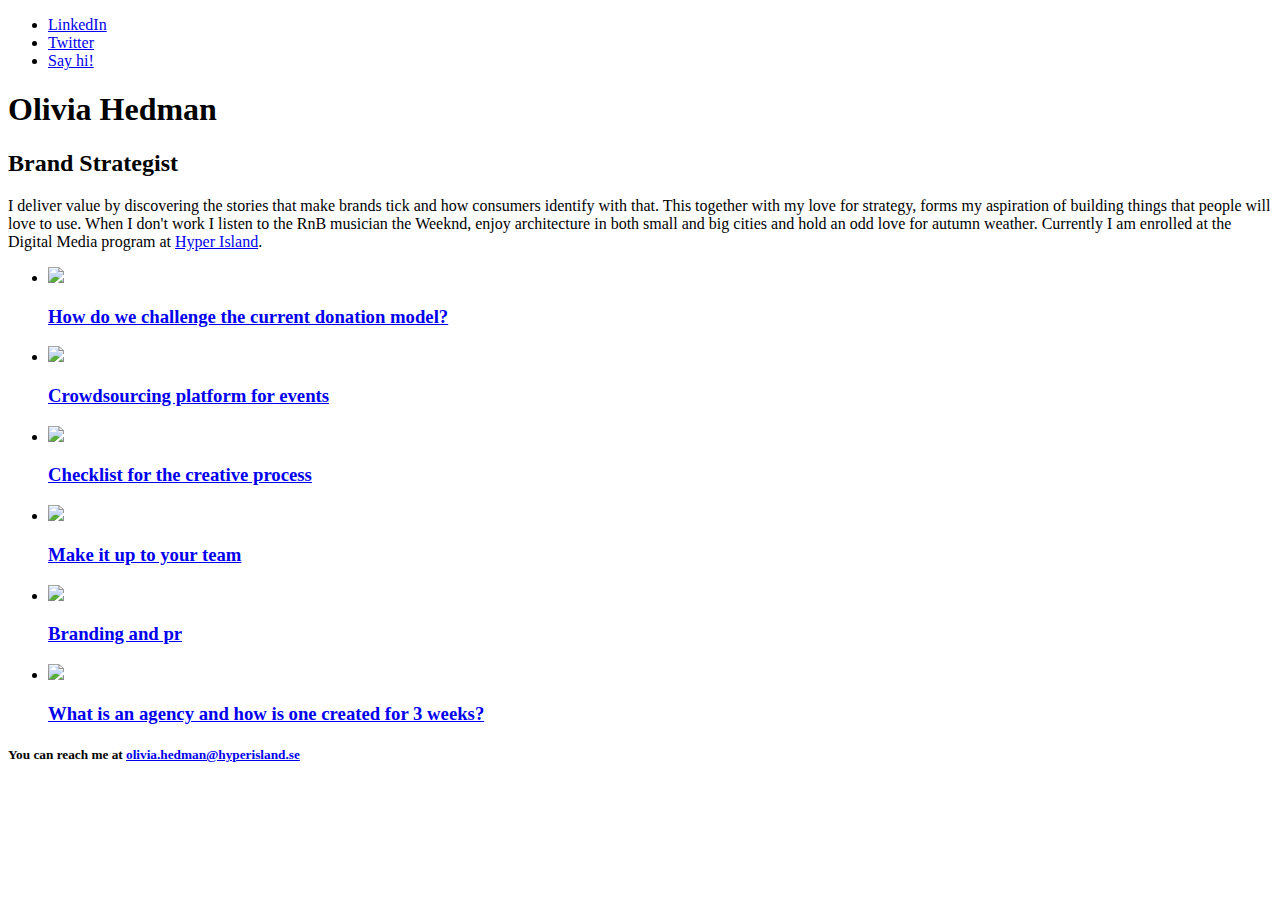
==== index.html @ 32c138a3 "Initial commit" ====
<!doctype html>
<html lang="en">
<head>
    <meta charset="utf-8">
    <meta name="viewport" content="width=device-width, initial-scale=1, maximum-scale=1">
    <title>Olivia Hedman | Brand Strategist</title>
    <link rel="stylesheet" type="css" href="grid.css">
    <link rel="stylesheet" type="css" href="style.css">
</head>
<body>

<!-- HEADER CONTAINING NAVBAR -->
	<header>
		<nav id="navbar">
			<ul>
				<li><a target="_blank" href="http://se.linkedin.com/in/oliviahedman/">LinkedIn</a></li>
				<li><a target="_blank" href="http://twitter.com/olihed">Twitter</a></li>
				<li><a href="mailto:olivia.hedman@hyperisland.se">Say hi!</a></li>
			</ul>
		</nav>



		<div class="floater"></div>
		 
		<div class="header-content">
		<h1>Olivia Hedman</h1>
		<h2>Brand Strategist</h2>
		</div>
		
		
		<!-- <div class="header-content">
			<img id="logo" draggable="false" src="img/logo.svg">
		</div>	
		-->

	</header>

<!--ABOUT SECTION-->

 <div class="about">
        <p>I deliver value by discovering the stories that make brands tick and how consumers identify with that. This together with my love for strategy, forms my aspiration of building things that people will love to use. When I don't work I listen to the RnB musician the Weeknd, enjoy architecture in both small and big cities and hold an odd love for autumn weather. Currently I am enrolled at the Digital Media program at <a href="hyperisland.com">Hyper Island</a>.
        </p>
 </div>

<div class="grid-container">
<ul class="cbp-rfgrid">
    <li><a href="#"><img src="Pics/wakeawish.jpg"><div><h3>How do we challenge the current donation model?</h3></div></a></li>
    <li><a href="#"><img src="Pics/gogonut.jpg"><div><h3>Crowdsourcing platform for events</h3></div></a></li>
    <li><a href="#"><img src="Pics/placeholder.jpg"><div><h3>Checklist for the creative process</h3></div></a></li>
    <li><a href="#"><img src="Pics/sorry.jpg"><div><h3>Make it up to your team</h3></div></a></li>
    <li><a href="#"><img src="Pics/ideabank.jpg"><div><h3>Branding and pr</h3></div></a></li>
    <li><a href="http://thiswasbroken.com"><img src="Pics/thiswasbroken.jpg"><div><h3>What is an agency and how is one created for 3 weeks?</h3></div></a></li>
    <!-- ... -->
</ul>
</div>


<!--CONTACT SECTION-->
<footer>
        <h5>You can reach me at <a href="mailto:olivia.hedman@hyperisland.se">olivia.hedman@hyperisland.se</a></h5>
</footer>
</body>
</html>
---- grid.css ----
/*GRID SECTION*/

.cbp-rfgrid {
    padding: 0;
    list-style: none;
    position: relative;
    max-width: 1200px;
    max-height: 100%;
    margin: 0 auto;

}
 
.cbp-rfgrid li {
    position: relative;
    float: left;
    overflow: hidden;
    width: 33%; /* Fallback */
    width: -webkit-calc(100% / 3);
    width: calc(100% / 3);
}
 
.cbp-rfgrid li a,
.cbp-rfgrid li a img {
    display: block;
    width: 100%;
    cursor: pointer;
}
 
.cbp-rfgrid li a img {
    max-width: 100%;
}
 
/* Flexbox is used for centering the heading */
.cbp-rfgrid li a div {
    position: absolute;
    left: 0px;
    top: 0px;
    right: 0px;
    bottom: 0px;
    background: rgba(0, 0, 0, 0.3);
    display: -webkit-flex;
    display: -moz-flex;
    display: -ms-flex;
    display: flex;
    -webkit-align-items: center;
    -moz-align-items: center;
    -ms-align-items: center;
    align-items: center;
    text-align: center;
    opacity: 0;
}
 
.cbp-rfgrid li a:hover div {
    opacity: 1;
}
 
.cbp-rfgrid li a div h3 {
    width: 100%;
    color: #fff;
    text-transform: uppercase;
    font-size: 1.4em;
    letter-spacing: 2px;
    padding: 0 10px;
}
 
/* Example for media query: change number of items per row */
 
@media screen and (max-width: 1190px) {
    .cbp-rfgrid li {
        width: 33.33%; /* Fallback */
        width: -webkit-calc(100% / 3);
        width: calc(100% / 3);
    }
}
 
@media screen and (max-width: 945px) {
    .cbp-rfgrid li {
        width: 50%; /* Fallback */
        width: -webkit-calc(100% / 2);
        width: calc(100% / 2);
    }

    .cbp-rfgrid {
    	margin-top:50px;
    }
}
 
@media screen and (max-width: 400px) {
    .cbp-rfgrid li {
        width: 100%; /* Fallback */
    }

    p {
    	font-size: 1em;  
    	 }

    h1 {
    	font-size: 4em;
    }

    h2 {
    	font-size: 1.1em;
    }
}
 
@media screen and (max-width: 300px) {
    .cbp-rfgrid li {
        width: 100%;
    }
}
---- style.css ----
@import url(http://fonts.googleapis.com/css?family=Lato:400,700,900);

html, body, div, span, applet, object, iframe,
h1, h2, h3, h4, h5, h6, p, blockquote, pre,
a, abbr, acronym, address, big, cite, code,
del, dfn, em, img, ins, kbd, q, s, samp,
small, strike, strong, sub, sup, tt, var,
b, u, i, center,
dl, dt, dd, ol, ul, li,
fieldset, form, label, legend,
table, caption, tbody, tfoot, thead, tr, th, td,
article, aside, canvas, details, embed, 
figure, figcaption, footer, header, hgroup, 
menu, nav, output, ruby, section, summary,
time, mark, audio, video {
	margin: 0;
	padding: 0;
	border: 0;
	font-size: 100%;
	font: inherit;
	vertical-align: baseline;
}

body {
	-webkit-font-smoothing: antialiased;
	-moz-font-smoothing: grayscale;
}

html, body {
	width: 100%;
	height: 100%;
	margin: 0;
	padding: 0;
	font-family: "Open Sans", sans-serif;
	font-weight: 400;
}

/*HEADER SECTION*/

header {
	height: 100%;
	width: 100%;
	background: #fff;
}

.floater {
	height: 50%;
	clear: both;
	margin-bottom: -150px;
}

.header-content{
	height: 300px;
	clear: both;
	width: 100%;
}
#navbar {
	text-align: center;
	height: 70px;
	width: 100%;
	font-size: 1.1em;
	
}

#navbar li {
	display: inline;
	list-style-type: none;
	padding-right: 20px; 
}

#navbar ul {
	padding-top: 26px;
}

#navbar a {
	text-decoration: none;
	color: black;
	color: #7a7a7a;

}

#navbar a:hover {
	color: #E83322; /*MAYBE INSERT E83322*/
}

#logo {
	display: inline-block;
	margin: 0 350px 0 350px;
}

h1, h2 {
	text-align: center;
	width: 100%;
	text-transform: uppercase;

}

h1 {
	font-size: 5em;
	color: #181818;
	font-weight: 500;
}

h2 {
	font-size: 1.3em;
	letter-spacing: 16px;
	margin-top: 10px;
	color: #7a7a7a;
}


/*ABOUT SECTION*/

.about {
	height: 70%;
	width: 100%;
	background-color: #fff;

}

h3 {
	font-size: 4em;
	text-align: center;
	color: #181818;
	text-transform: uppercase; 
	padding-top: 170px;
}

p {
	text-align: left;
	line-height: 1.7em;
	font-size: 1.4em;
	color: #7a7a7a;
	margin: 0 auto;
	max-width: 800px;
	padding: 0 50px 0 50px;
	
}

p a {
	text-decoration: none;
	color: #7a7a7a;
	border-bottom: 2px solid;
}

p a:hover {
	color: #E83322;
	border-bottom: 2px solid;
}


footer {
	width: 100%;
	height: 20%;

}


h5 {
	text-align: center;
	color: #7a7a7a;
	padding-bottom: 80px;
	padding-top: 80px;
	font-size: 1.2em;
	clear: both;

	
}

h5 a {
	text-decoration: none;
	color: #7a7a7a;
	border-bottom: 2px solid #7a7a7a;
}

h5 a:hover {
	color: #E83322;
	border-bottom: 2px solid #E83322;
}
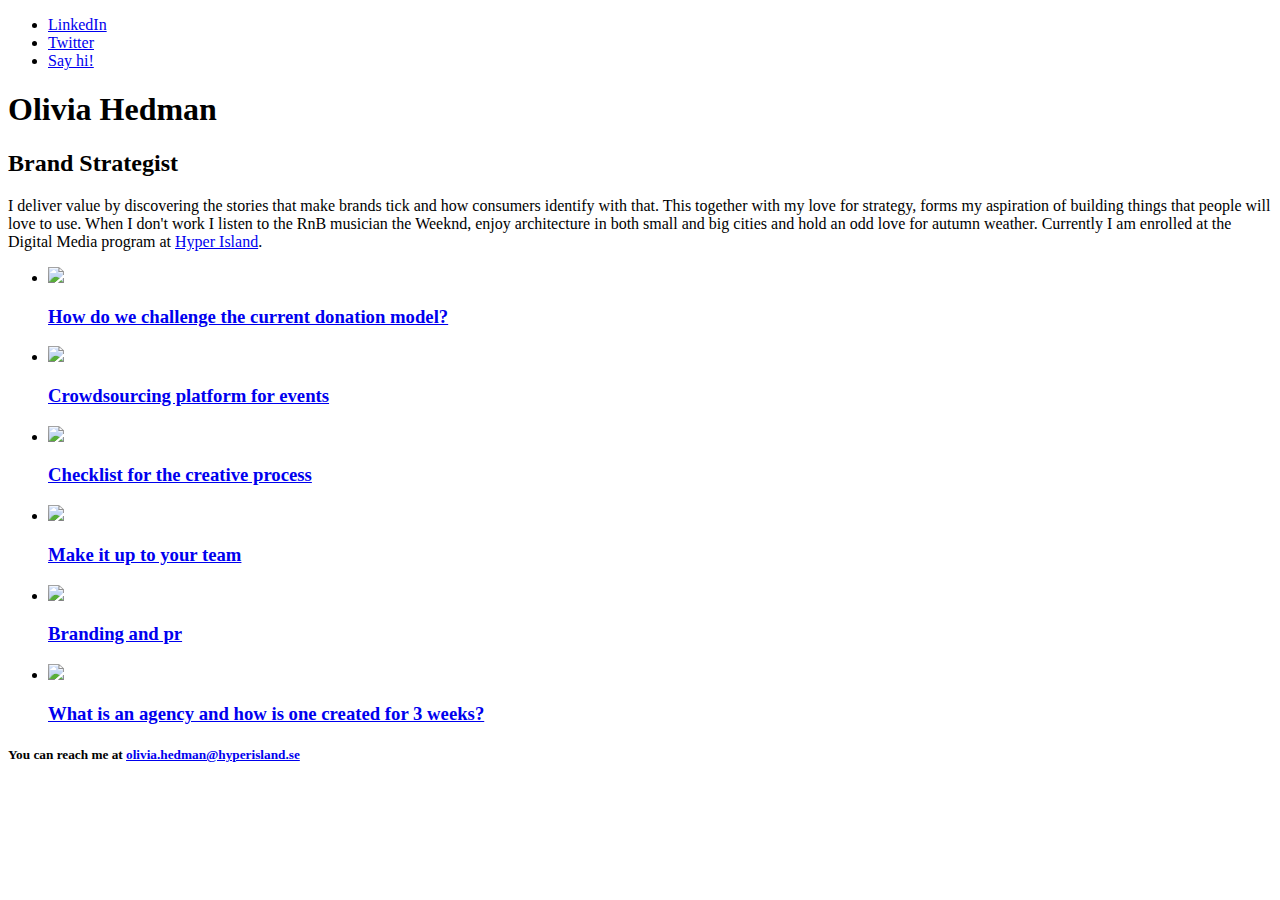
==== commit e71aedff: "Removed irrelevant content" ====
--- a/index.html
+++ b/index.html
@@ -19,21 +19,12 @@
 			</ul>
 		</nav>
 
-
-
 		<div class="floater"></div>
 		 
 		<div class="header-content">
 		<h1>Olivia Hedman</h1>
 		<h2>Brand Strategist</h2>
 		</div>
-		
-		
-		<!-- <div class="header-content">
-			<img id="logo" draggable="false" src="img/logo.svg">
-		</div>	
-		-->
-
 	</header>
 
 <!--ABOUT SECTION-->
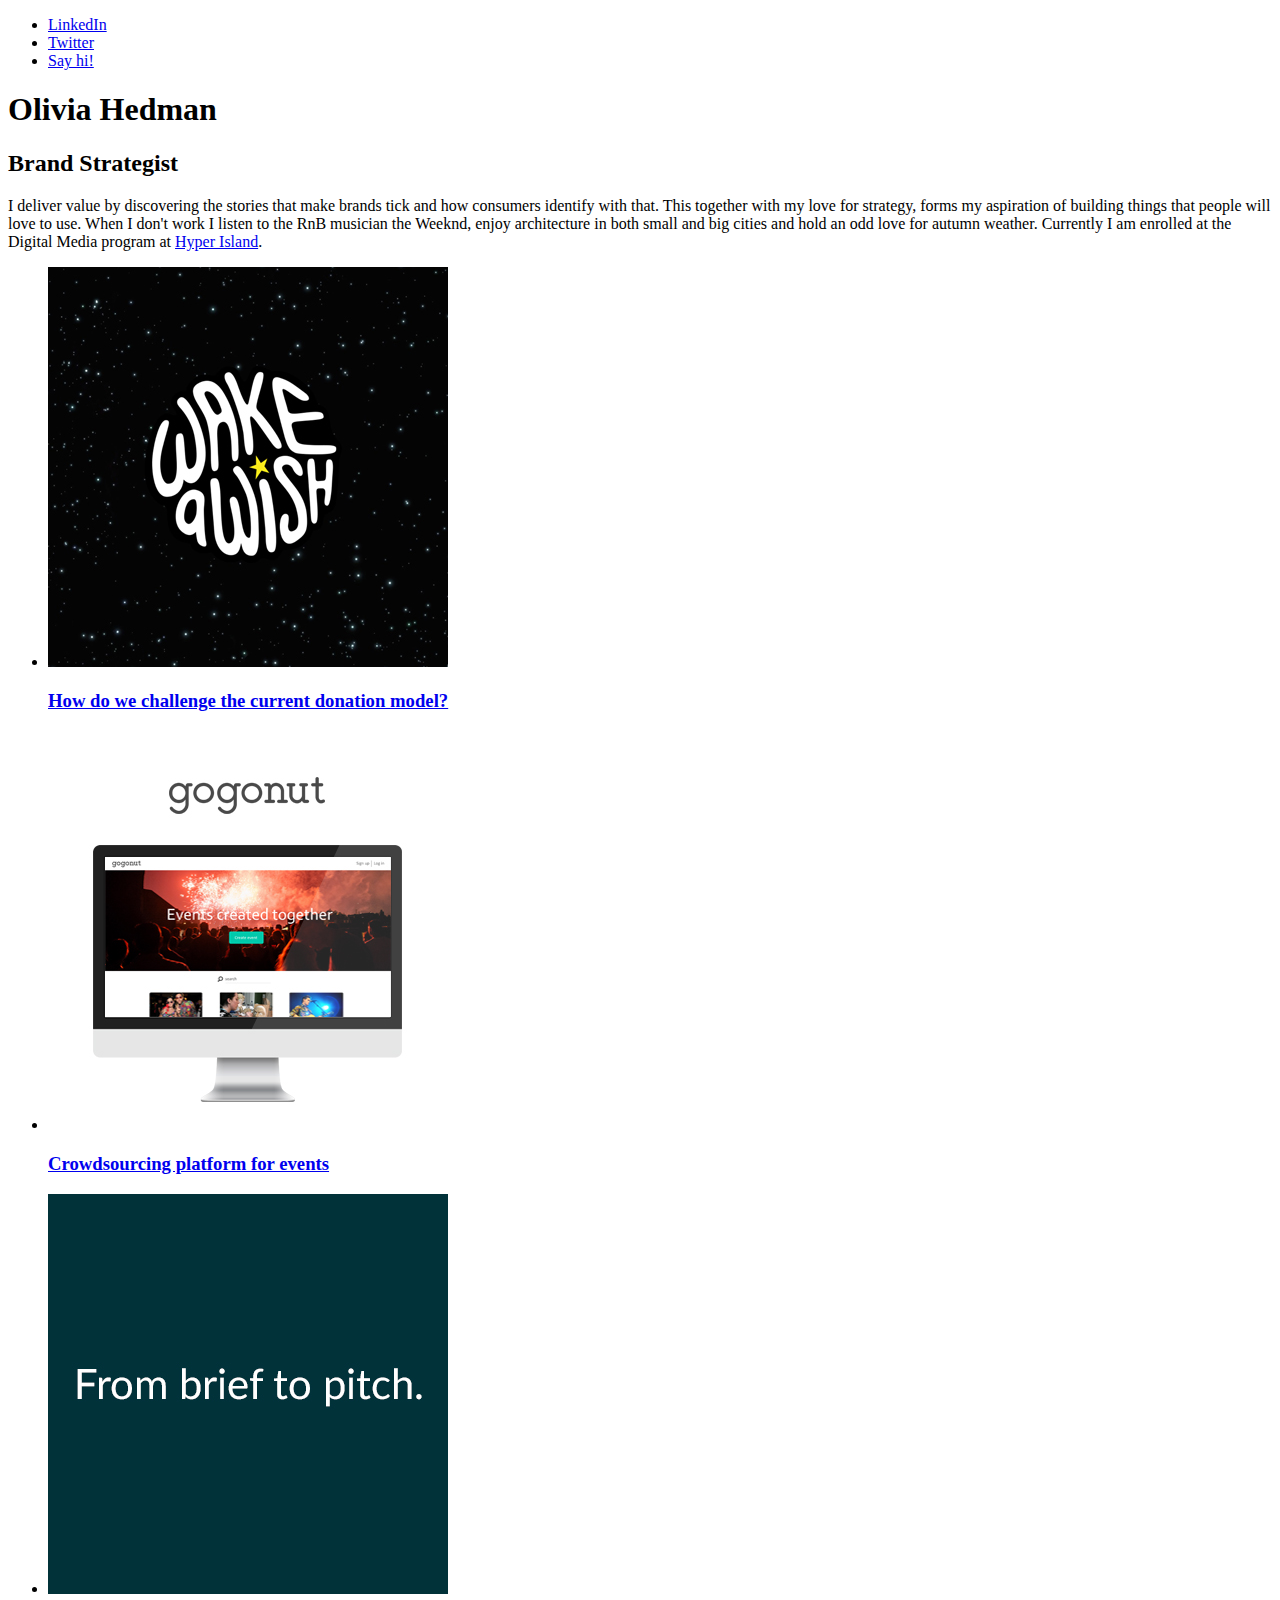
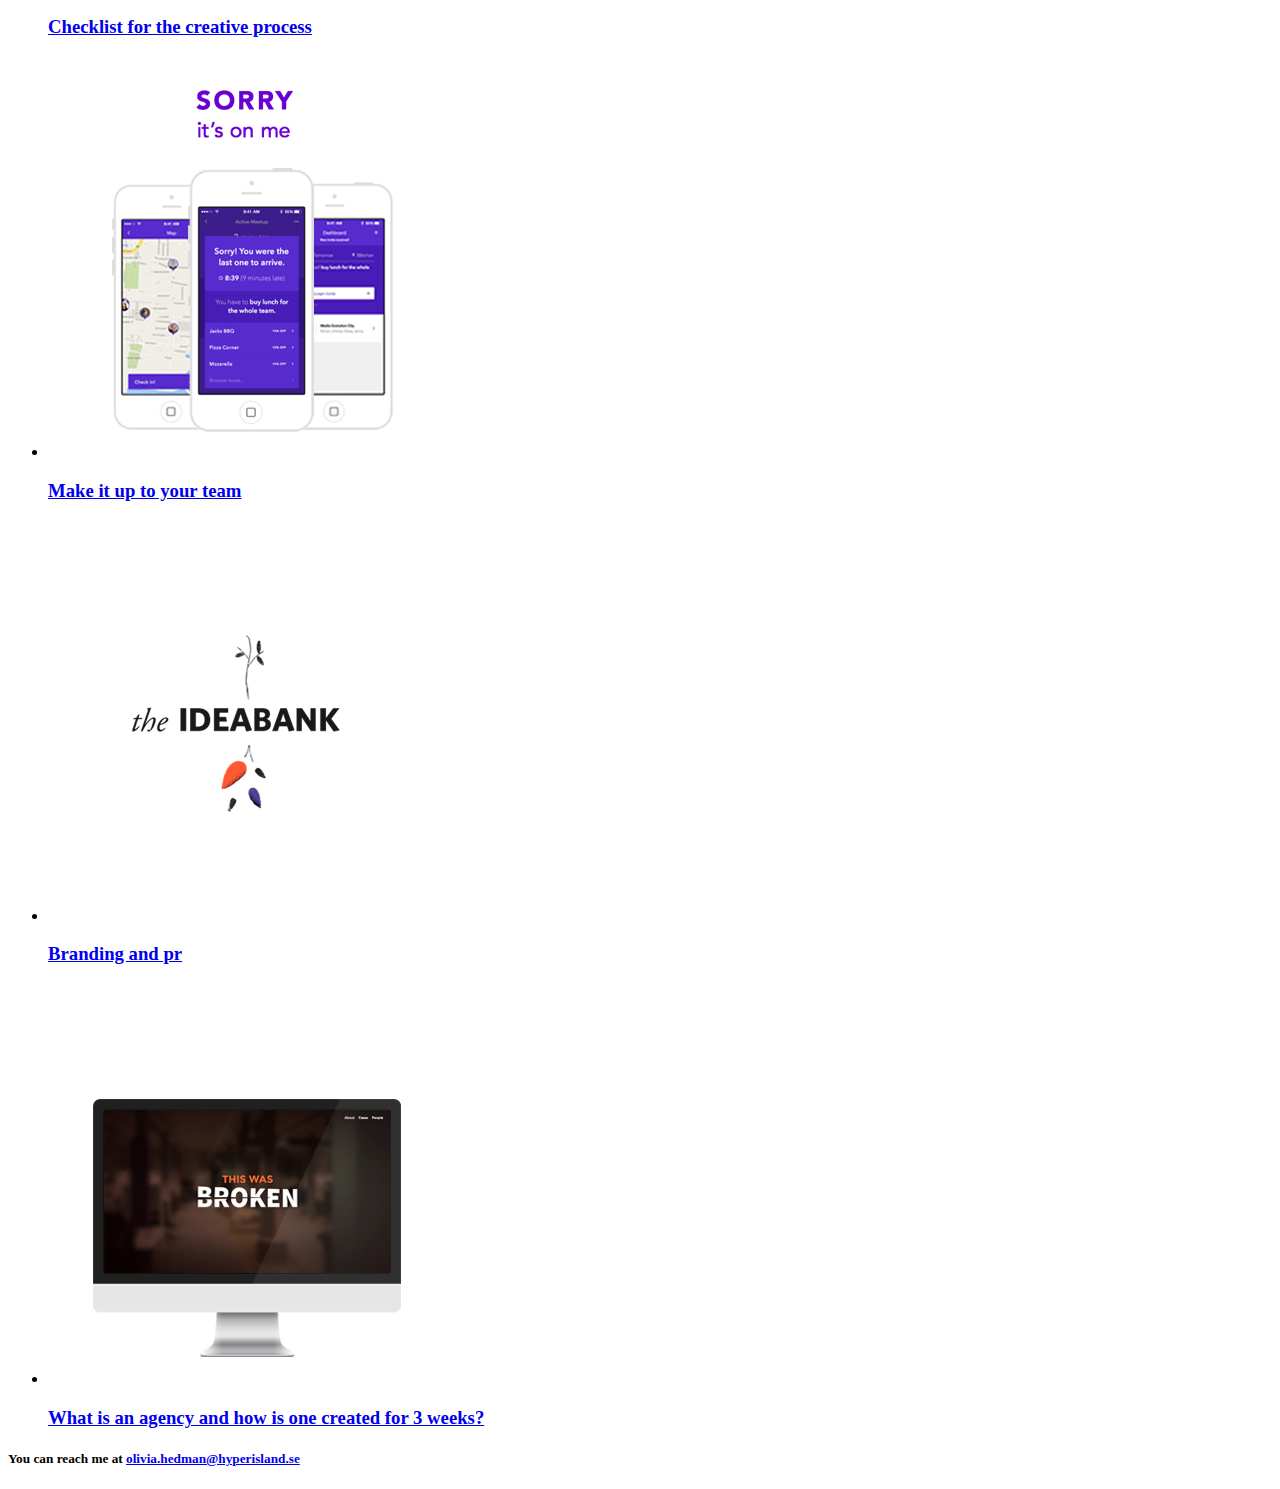
==== commit dc6afd6b: "Add pictures" ====
--- a/index.html
+++ b/index.html
@@ -9,7 +9,6 @@
 </head>
 <body>
 
-<!-- HEADER CONTAINING NAVBAR -->
 	<header>
 		<nav id="navbar">
 			<ul>
@@ -27,8 +26,6 @@
 		</div>
 	</header>
 
-<!--ABOUT SECTION-->
-
  <div class="about">
         <p>I deliver value by discovering the stories that make brands tick and how consumers identify with that. This together with my love for strategy, forms my aspiration of building things that people will love to use. When I don't work I listen to the RnB musician the Weeknd, enjoy architecture in both small and big cities and hold an odd love for autumn weather. Currently I am enrolled at the Digital Media program at <a href="hyperisland.com">Hyper Island</a>.
         </p>
@@ -36,16 +33,18 @@
 
 <div class="grid-container">
 <ul class="cbp-rfgrid">
-    <li><a href="#"><img src="Pics/wakeawish.jpg"><div><h3>How do we challenge the current donation model?</h3></div></a></li>
-    <li><a href="#"><img src="Pics/gogonut.jpg"><div><h3>Crowdsourcing platform for events</h3></div></a></li>
-    <li><a href="#"><img src="Pics/placeholder.jpg"><div><h3>Checklist for the creative process</h3></div></a></li>
-    <li><a href="#"><img src="Pics/sorry.jpg"><div><h3>Make it up to your team</h3></div></a></li>
-    <li><a href="#"><img src="Pics/ideabank.jpg"><div><h3>Branding and pr</h3></div></a></li>
-    <li><a href="http://thiswasbroken.com"><img src="Pics/thiswasbroken.jpg"><div><h3>What is an agency and how is one created for 3 weeks?</h3></div></a></li>
+    <li><a href="#"><img src="img/wakeawish.jpg"><div><h3>How do we challenge the current donation model?</h3></div></a></li>
+    <li><a href="#"><img src="img/gogonut.jpg"><div><h3>Crowdsourcing platform for events</h3></div></a></li>
+    <li><a href="#"><img src="img/placeholder.jpg"><div><h3>Checklist for the creative process</h3></div></a></li>
+    <li><a href="#"><img src="img/sorry.jpg"><div><h3>Make it up to your team</h3></div></a></li>
+    <li><a href="#"><img src="img/ideabank.jpg"><div><h3>Branding and pr</h3></div></a></li>
+    <li><a href="http://thiswasbroken.com"><img src="img/thiswasbroken.jpg"><div><h3>What is an agency and how is one created for 3 weeks?</h3></div></a></li>
     <!-- ... -->
 </ul>
 </div>
 
+
+<!-- Weird comment I don't want, so I'll use git checkout to roll back -->
 
 <!--CONTACT SECTION-->
 <footer>
